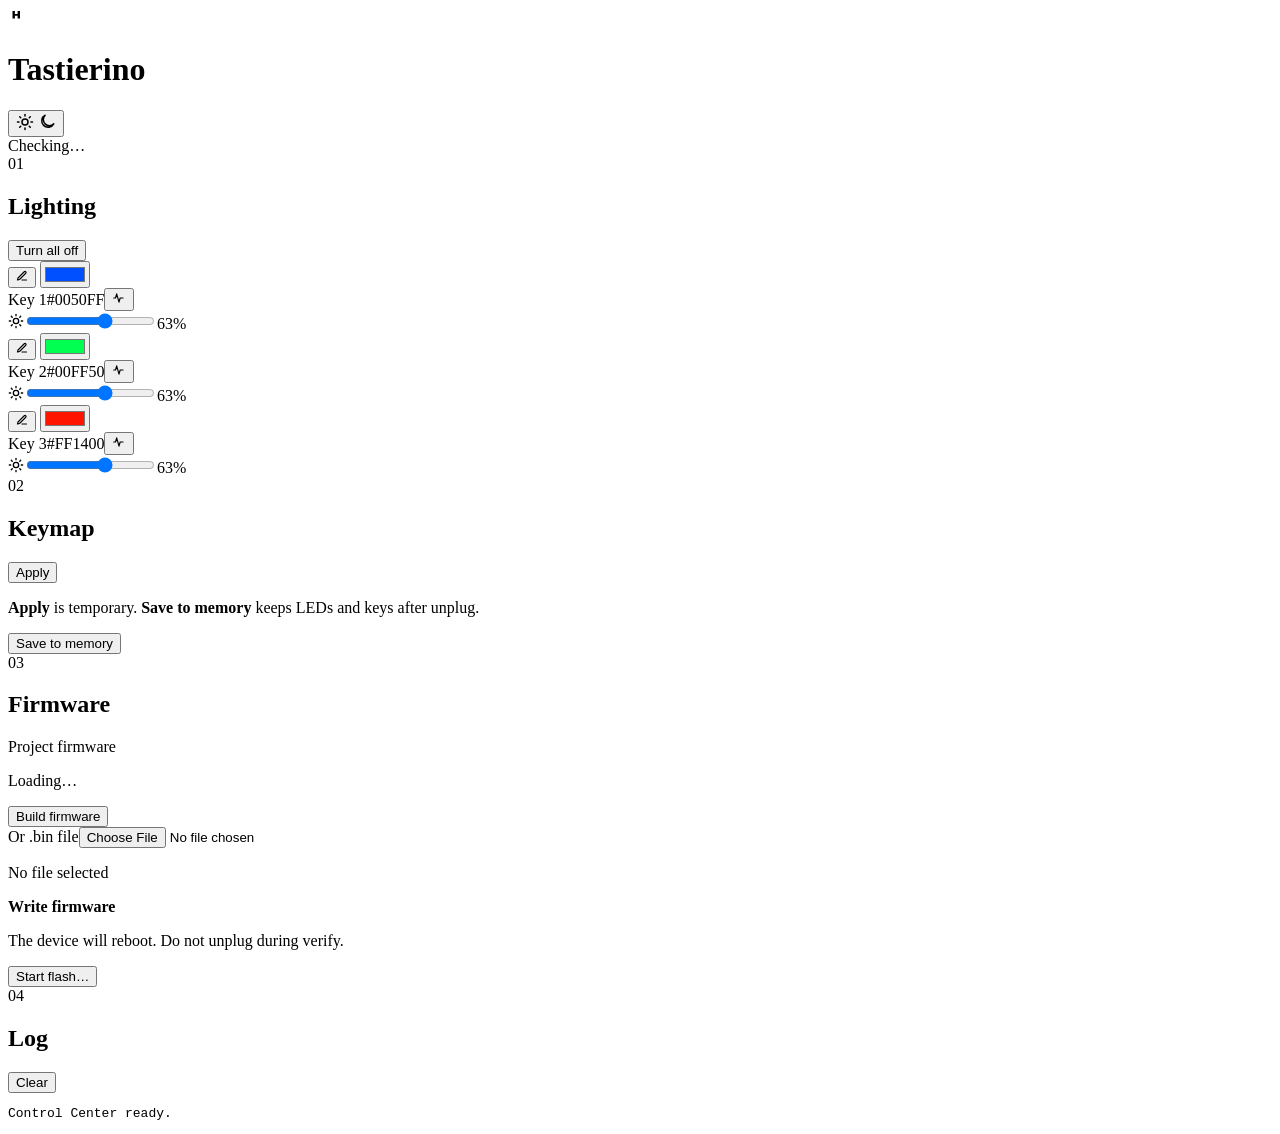
==== app/static/index.html @ 9b266500 "feat: implement advanced color picker and enhance UI for LED controls - Added RGB to HSV and HSV to " ====
<!doctype html>
<html lang="en">
<head>
  <meta charset="utf-8">
  <meta name="viewport" content="width=device-width, initial-scale=1">
  <meta name="color-scheme" content="dark light">
  <meta name="theme-color" content="#000000">
  <link rel="icon" href="data:image/svg+xml,%3Csvg xmlns='http://www.w3.org/2000/svg' viewBox='0 0 64 64'%3E%3Crect width='64' height='64' rx='14' fill='%2330d158'/%3E%3Cpath d='M18 19h9v10h10V19h9v26h-9V36H27v9h-9z' fill='%230a0a0a'/%3E%3C/svg%3E">
  <title>Tastierino</title>
  <script>
    (() => {
      const saved = localStorage.getItem("tastierino-theme");
      const theme = saved === "light" || saved === "dark"
        ? saved
        : (matchMedia("(prefers-color-scheme: light)").matches ? "light" : "dark");
      document.documentElement.dataset.theme = theme;
      const meta = document.querySelector('meta[name="theme-color"]');
      if (meta) meta.content = theme === "dark" ? "#000000" : "#f2f2f7";
    })();
  </script>
  <link rel="stylesheet" href="/styles.css">
</head>
<body>
  <div class="ambient" aria-hidden="true"></div>
  <div class="shell">
    <header>
      <div class="brand">
        <span class="brand-mark" aria-hidden="true">
          <svg viewBox="0 0 24 24" width="18" height="18" fill="currentColor"><path d="M6 4h3.2v4h3.6V4H16v10h-3.2v-3.6H9.2V14H6V4z"/></svg>
        </span>
        <h1>Tastierino</h1>
      </div>
      <div class="header-actions">
        <button type="button" id="themeToggle" class="theme-toggle" aria-label="Toggle theme" title="Toggle theme">
          <svg class="icon-sun" viewBox="0 0 24 24" width="18" height="18" fill="none" stroke="currentColor" stroke-width="2" stroke-linecap="round"><circle cx="12" cy="12" r="4"/><path d="M12 2v2M12 20v2M4.93 4.93l1.41 1.41M17.66 17.66l1.41 1.41M2 12h2M20 12h2M4.93 19.07l1.41-1.41M17.66 6.34l1.41-1.41"/></svg>
          <svg class="icon-moon" viewBox="0 0 24 24" width="18" height="18" fill="none" stroke="currentColor" stroke-width="2" stroke-linecap="round" stroke-linejoin="round"><path d="M21 14.5A8.5 8.5 0 1 1 9.5 3a7 7 0 0 0 11.5 11.5z"/></svg>
        </button>
        <div id="status" class="status"><span class="dot"></span><span>Checking…</span></div>
      </div>
    </header>
    <main>
      <section class="card lighting">
        <div class="section-title"><div><span class="step">01</span><h2>Lighting</h2></div><button id="lightsOff" class="ghost">Turn all off</button></div>
        <div class="light-rows" aria-label="Per-control lighting">
          <div class="light-row" data-led="0">
            <div class="light-swatch key-preview">
              <button type="button" class="swatch-trigger" data-picker="0" aria-haspopup="dialog" aria-expanded="false" aria-controls="colorPopover" aria-label="Pick color for Key 1" title="Pick color">
                <span class="swatch-led" aria-hidden="true"></span>
                <span class="swatch-hint" aria-hidden="true"><svg viewBox="0 0 24 24" width="12" height="12" fill="none" stroke="currentColor" stroke-width="2.2" stroke-linecap="round" stroke-linejoin="round"><path d="M12 20h9"/><path d="M16.5 3.5a2.1 2.1 0 0 1 3 3L7 19l-4 1 1-4Z"/></svg></span>
              </button>
              <input type="color" value="#0050ff" data-color="0" tabindex="-1" aria-hidden="true">
            </div>
            <div class="light-meta"><span class="light-name">Key 1</span><span class="hex-chip" data-hex-chip="0">#0050FF</span><button type="button" class="pulse-toggle is-on" data-pulse="0" aria-pressed="true" title="Press pulse" aria-label="Toggle press pulse for Key 1"><svg viewBox="0 0 24 24" width="14" height="14" fill="none" stroke="currentColor" stroke-width="2" stroke-linecap="round" stroke-linejoin="round"><path d="M3 12h3l2-7 4 14 2-7h5"/></svg></button></div>
            <div class="quick-colors" role="group" aria-label="Quick colors for Key 1"></div>
            <label class="light-bright"><span class="bright-icon" aria-hidden="true"><svg viewBox="0 0 24 24" width="16" height="16" fill="none" stroke="currentColor" stroke-width="2" stroke-linecap="round"><circle cx="12" cy="12" r="4"/><path d="M12 2v2M12 20v2M4.93 4.93l1.41 1.41M17.66 17.66l1.41 1.41M2 12h2M20 12h2M4.93 19.07l1.41-1.41M17.66 6.34l1.41-1.41"/></svg></span><input type="range" min="0" max="255" value="160" data-brightness="0" aria-label="Brightness for Key 1"><output data-brightness-value="0">63%</output></label>
          </div>
          <div class="light-row" data-led="1">
            <div class="light-swatch key-preview">
              <button type="button" class="swatch-trigger" data-picker="1" aria-haspopup="dialog" aria-expanded="false" aria-controls="colorPopover" aria-label="Pick color for Key 2" title="Pick color">
                <span class="swatch-led" aria-hidden="true"></span>
                <span class="swatch-hint" aria-hidden="true"><svg viewBox="0 0 24 24" width="12" height="12" fill="none" stroke="currentColor" stroke-width="2.2" stroke-linecap="round" stroke-linejoin="round"><path d="M12 20h9"/><path d="M16.5 3.5a2.1 2.1 0 0 1 3 3L7 19l-4 1 1-4Z"/></svg></span>
              </button>
              <input type="color" value="#00ff50" data-color="1" tabindex="-1" aria-hidden="true">
            </div>
            <div class="light-meta"><span class="light-name">Key 2</span><span class="hex-chip" data-hex-chip="1">#00FF50</span><button type="button" class="pulse-toggle is-on" data-pulse="1" aria-pressed="true" title="Press pulse" aria-label="Toggle press pulse for Key 2"><svg viewBox="0 0 24 24" width="14" height="14" fill="none" stroke="currentColor" stroke-width="2" stroke-linecap="round" stroke-linejoin="round"><path d="M3 12h3l2-7 4 14 2-7h5"/></svg></button></div>
            <div class="quick-colors" role="group" aria-label="Quick colors for Key 2"></div>
            <label class="light-bright"><span class="bright-icon" aria-hidden="true"><svg viewBox="0 0 24 24" width="16" height="16" fill="none" stroke="currentColor" stroke-width="2" stroke-linecap="round"><circle cx="12" cy="12" r="4"/><path d="M12 2v2M12 20v2M4.93 4.93l1.41 1.41M17.66 17.66l1.41 1.41M2 12h2M20 12h2M4.93 19.07l1.41-1.41M17.66 6.34l1.41-1.41"/></svg></span><input type="range" min="0" max="255" value="160" data-brightness="1" aria-label="Brightness for Key 2"><output data-brightness-value="1">63%</output></label>
          </div>
          <div class="light-row" data-led="2">
            <div class="light-swatch key-preview">
              <button type="button" class="swatch-trigger" data-picker="2" aria-haspopup="dialog" aria-expanded="false" aria-controls="colorPopover" aria-label="Pick color for Key 3" title="Pick color">
                <span class="swatch-led" aria-hidden="true"></span>
                <span class="swatch-hint" aria-hidden="true"><svg viewBox="0 0 24 24" width="12" height="12" fill="none" stroke="currentColor" stroke-width="2.2" stroke-linecap="round" stroke-linejoin="round"><path d="M12 20h9"/><path d="M16.5 3.5a2.1 2.1 0 0 1 3 3L7 19l-4 1 1-4Z"/></svg></span>
              </button>
              <input type="color" value="#ff1400" data-color="2" tabindex="-1" aria-hidden="true">
            </div>
            <div class="light-meta"><span class="light-name">Key 3</span><span class="hex-chip" data-hex-chip="2">#FF1400</span><button type="button" class="pulse-toggle is-on" data-pulse="2" aria-pressed="true" title="Press pulse" aria-label="Toggle press pulse for Key 3"><svg viewBox="0 0 24 24" width="14" height="14" fill="none" stroke="currentColor" stroke-width="2" stroke-linecap="round" stroke-linejoin="round"><path d="M3 12h3l2-7 4 14 2-7h5"/></svg></button></div>
            <div class="quick-colors" role="group" aria-label="Quick colors for Key 3"></div>
            <label class="light-bright"><span class="bright-icon" aria-hidden="true"><svg viewBox="0 0 24 24" width="16" height="16" fill="none" stroke="currentColor" stroke-width="2" stroke-linecap="round"><circle cx="12" cy="12" r="4"/><path d="M12 2v2M12 20v2M4.93 4.93l1.41 1.41M17.66 17.66l1.41 1.41M2 12h2M20 12h2M4.93 19.07l1.41-1.41M17.66 6.34l1.41-1.41"/></svg></span><input type="range" min="0" max="255" value="160" data-brightness="2" aria-label="Brightness for Key 3"><output data-brightness-value="2">63%</output></label>
          </div>
        </div>
      </section>
      <section class="card keymap">
        <div class="section-title"><div><span class="step">02</span><h2>Keymap</h2></div><button id="applyKeys" class="secondary">Apply</button></div>
        <div id="keyRows" class="key-rows"></div>
        <div class="save-row"><p><strong>Apply</strong> is temporary. <strong>Save to memory</strong> keeps LEDs and keys after unplug.</p><button id="saveConfig" class="primary">Save to memory</button></div>
      </section>
      <section class="card firmware-card">
        <div class="section-title"><div><span class="step warning-step">03</span><h2>Firmware</h2></div></div>
        <div class="firmware-grid">
          <div><p class="label">Project firmware</p><p id="firmwareInfo" class="mono">Loading…</p><button id="buildFirmware" class="secondary">Build firmware</button></div>
          <div><label class="label" for="firmwareFile">Or .bin file</label><input id="firmwareFile" type="file" accept=".bin,application/octet-stream"><p id="uploadInfo" class="mono muted">No file selected</p></div>
        </div>
        <div class="danger-zone"><div><strong>Write firmware</strong><p>The device will reboot. Do not unplug during verify.</p></div><button id="flashFirmware" class="danger">Start flash…</button></div>
      </section>
      <section class="card console-card">
        <div class="section-title"><div><span class="step">04</span><h2>Log</h2></div><button id="clearLog" class="ghost">Clear</button></div>
        <pre id="log" aria-live="polite">Control Center ready.</pre>
      </section>
    </main>
  </div>
  <dialog id="flashDialog"><form method="dialog"><p class="eyebrow danger-text">SENSITIVE OPERATION</p><h2>Confirm flash?</h2><p>The selected firmware will be written and verified. Do not unplug the USB cable until the log shows completion.</p><div class="dialog-actions"><button value="cancel" class="ghost">Cancel</button><button id="confirmFlash" value="default" class="danger">Write and verify</button></div></form></dialog>
  <div id="colorPopover" class="color-popover" role="dialog" aria-modal="true" aria-labelledby="colorPopoverTitle" hidden>
    <div class="color-popover-head">
      <p id="colorPopoverTitle" class="color-popover-title">Key color</p>
      <button type="button" class="ghost color-popover-close" data-close-picker aria-label="Close color picker">Done</button>
    </div>
    <div class="color-preview-bar" aria-hidden="true">
      <span class="color-preview-swatch"></span>
      <span class="color-preview-label">Live</span>
    </div>
    <div class="sv-plane" data-sv tabindex="0" role="slider" aria-label="Saturation and brightness" aria-valuemin="0" aria-valuemax="100">
      <span class="sv-cursor" aria-hidden="true"></span>
    </div>
    <label class="hue-field">
      <span class="label">Hue</span>
      <input type="range" data-hue min="0" max="360" value="0" aria-label="Hue">
    </label>
    <div class="hex-field">
      <label class="label" for="pickerHex">Hex</label>
      <div class="hex-input-wrap">
        <span aria-hidden="true">#</span>
        <input id="pickerHex" type="text" data-hex maxlength="6" spellcheck="false" autocomplete="off" autocapitalize="characters" inputmode="text" aria-label="Hex color">
      </div>
      <button type="button" class="secondary" data-native-picker title="System color picker">⋯</button>
    </div>
    <div class="popover-quick" role="group" aria-label="Quick colors"></div>
  </div>
  <script src="/app.js"></script>
</body>
</html>
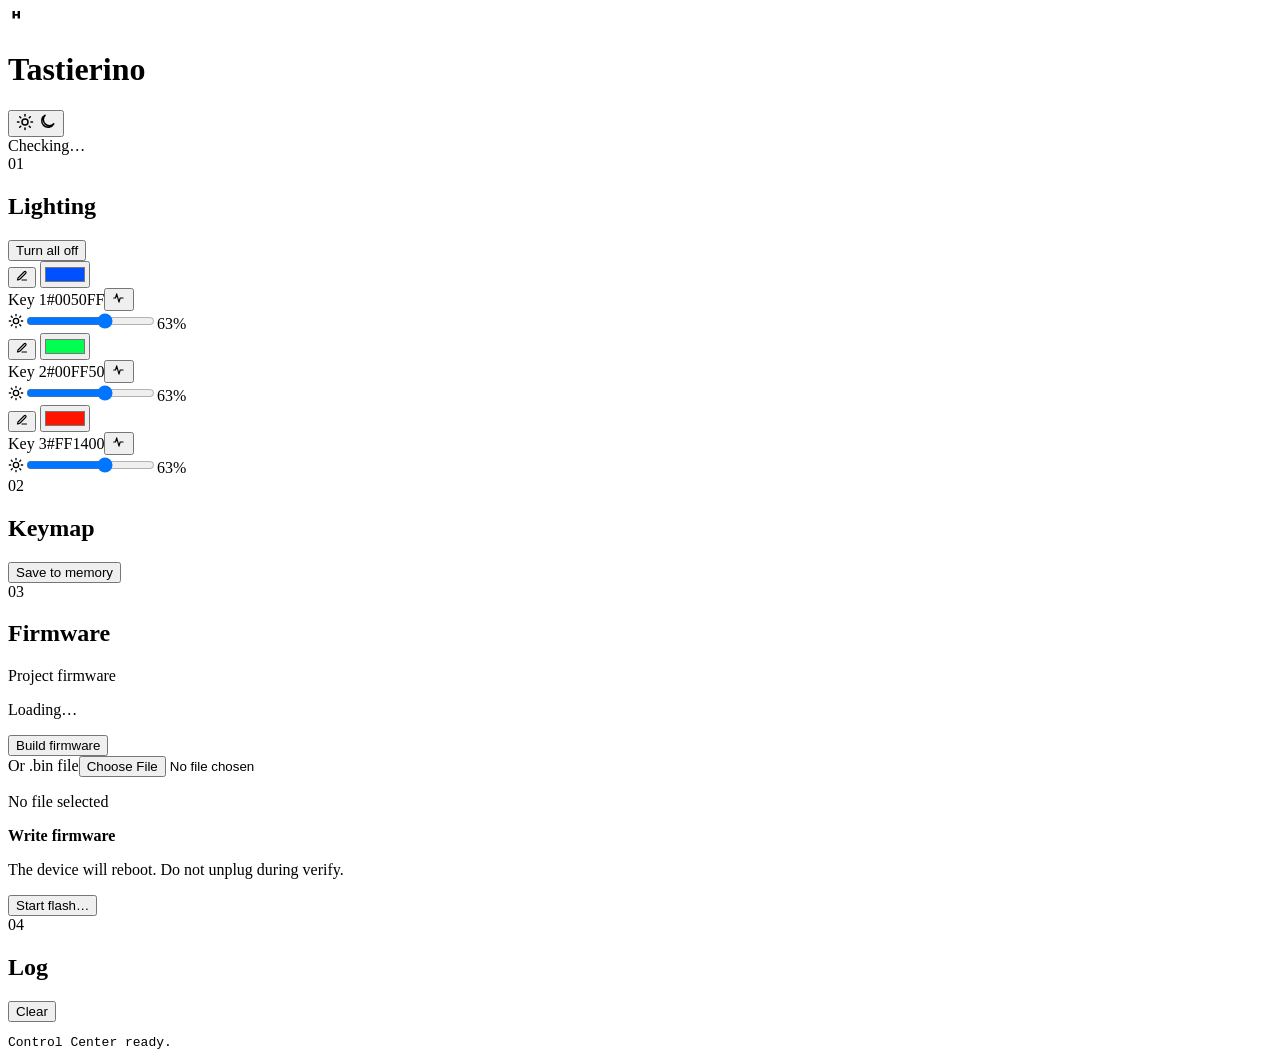
==== commit 450e32a3: "feat: implement hotkey configuration UI and enhance key mapping functionality - Introduced a hotkey " ====
--- a/app/static/index.html
+++ b/app/static/index.html
@@ -81,9 +81,9 @@
         </div>
       </section>
       <section class="card keymap">
-        <div class="section-title"><div><span class="step">02</span><h2>Keymap</h2></div><button id="applyKeys" class="secondary">Apply</button></div>
+        <div class="section-title"><div><span class="step">02</span><h2>Keymap</h2></div></div>
         <div id="keyRows" class="key-rows"></div>
-        <div class="save-row"><p><strong>Apply</strong> is temporary. <strong>Save to memory</strong> keeps LEDs and keys after unplug.</p><button id="saveConfig" class="primary">Save to memory</button></div>
+        <div class="save-row"><button id="saveConfig" class="primary">Save to memory</button></div>
       </section>
       <section class="card firmware-card">
         <div class="section-title"><div><span class="step warning-step">03</span><h2>Firmware</h2></div></div>
@@ -100,6 +100,21 @@
     </main>
   </div>
   <dialog id="flashDialog"><form method="dialog"><p class="eyebrow danger-text">SENSITIVE OPERATION</p><h2>Confirm flash?</h2><p>The selected firmware will be written and verified. Do not unplug the USB cable until the log shows completion.</p><div class="dialog-actions"><button value="cancel" class="ghost">Cancel</button><button id="confirmFlash" value="default" class="danger">Write and verify</button></div></form></dialog>
+  <div id="hotkeyPopover" class="hotkey-popover" role="dialog" aria-modal="true" aria-labelledby="hotkeyPopoverTitle" hidden>
+    <div class="hotkey-popover-head">
+      <p id="hotkeyPopoverTitle" class="hotkey-popover-title">Pick key</p>
+      <button type="button" class="ghost hotkey-popover-close" data-close-hotkey aria-label="Close">Done</button>
+    </div>
+    <div class="hotkey-mod-row" role="group" aria-label="Modifiers">
+      <button type="button" class="mod-chip" data-pick-mod="1" aria-pressed="false" title="Ctrl">⌃</button>
+      <button type="button" class="mod-chip" data-pick-mod="4" aria-pressed="false" title="Alt / Option">⌥</button>
+      <button type="button" class="mod-chip" data-pick-mod="2" aria-pressed="false" title="Shift">⇧</button>
+      <button type="button" class="mod-chip" data-pick-mod="8" aria-pressed="false" title="Cmd / Win">⌘</button>
+      <span class="hotkey-mod-hint">then pick a key</span>
+    </div>
+    <div class="hotkey-cats" role="tablist" aria-label="Key categories"></div>
+    <div class="hotkey-keys" role="listbox" aria-label="Keys"></div>
+  </div>
   <div id="colorPopover" class="color-popover" role="dialog" aria-modal="true" aria-labelledby="colorPopoverTitle" hidden>
     <div class="color-popover-head">
       <p id="colorPopoverTitle" class="color-popover-title">Key color</p>
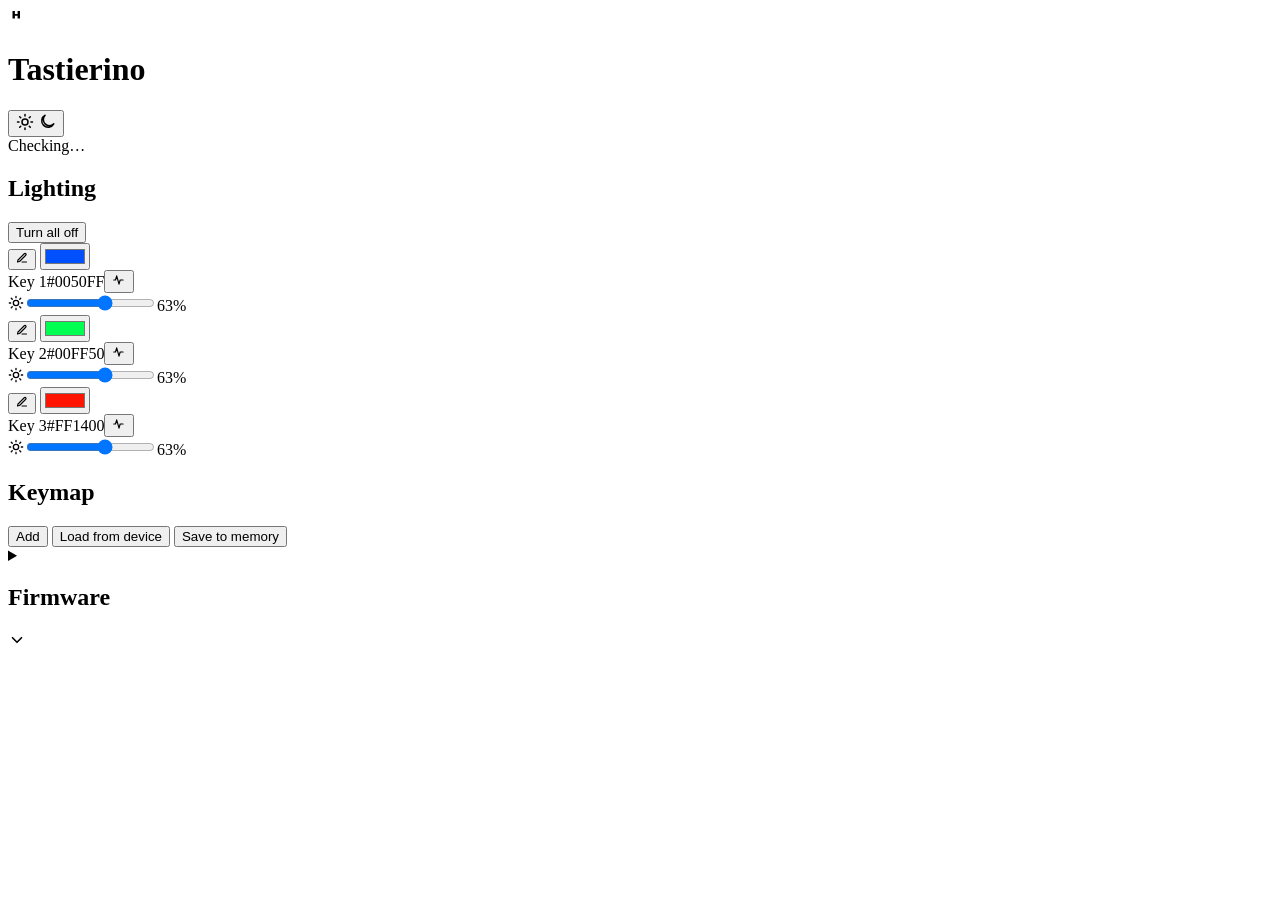
==== commit d9cfc3be: "feat: enhance key mapping and settings management - Introduced support for multiple keymap layers, a" ====
--- a/app/static/index.html
+++ b/app/static/index.html
@@ -40,7 +40,7 @@
     </header>
     <main>
       <section class="card lighting">
-        <div class="section-title"><div><span class="step">01</span><h2>Lighting</h2></div><button id="lightsOff" class="ghost">Turn all off</button></div>
+        <div class="section-title"><div><h2>Lighting</h2></div><button id="lightsOff" class="ghost">Turn all off</button></div>
         <div class="light-rows" aria-label="Per-control lighting">
           <div class="light-row" data-led="0">
             <div class="light-swatch key-preview">
@@ -81,22 +81,32 @@
         </div>
       </section>
       <section class="card keymap">
-        <div class="section-title"><div><span class="step">02</span><h2>Keymap</h2></div></div>
+        <div class="section-title"><div><h2>Keymap</h2></div></div>
         <div id="keyRows" class="key-rows"></div>
-        <div class="save-row"><button id="saveConfig" class="primary">Save to memory</button></div>
+        <div id="holdRows" class="key-rows hold-rows"></div>
+        <div class="save-row">
+          <button type="button" id="addHold" class="secondary">Add</button>
+          <button type="button" id="loadDeviceKeymap" class="ghost">Load from device</button>
+          <button type="button" id="saveConfig" class="primary">Save to memory</button>
+        </div>
       </section>
-      <section class="card firmware-card">
-        <div class="section-title"><div><span class="step warning-step">03</span><h2>Firmware</h2></div></div>
-        <div class="firmware-grid">
-          <div><p class="label">Project firmware</p><p id="firmwareInfo" class="mono">Loading…</p><button id="buildFirmware" class="secondary">Build firmware</button></div>
-          <div><label class="label" for="firmwareFile">Or .bin file</label><input id="firmwareFile" type="file" accept=".bin,application/octet-stream"><p id="uploadInfo" class="mono muted">No file selected</p></div>
+      <details class="card firmware-card">
+        <summary class="section-title firmware-summary">
+          <div><h2>Firmware</h2></div>
+          <span class="collapse-chevron" aria-hidden="true"><svg viewBox="0 0 24 24" width="18" height="18" fill="none" stroke="currentColor" stroke-width="2.2" stroke-linecap="round" stroke-linejoin="round"><path d="m6 9 6 6 6-6"/></svg></span>
+        </summary>
+        <div class="firmware-body">
+          <div class="firmware-grid">
+            <div><p class="label">Project firmware</p><p id="firmwareInfo" class="mono">Loading…</p><button id="buildFirmware" class="secondary">Build firmware</button></div>
+            <div><label class="label" for="firmwareFile">Or .bin file</label><input id="firmwareFile" type="file" accept=".bin,application/octet-stream"><p id="uploadInfo" class="mono muted">No file selected</p></div>
+          </div>
+          <div class="danger-zone"><div><strong>Write firmware</strong><p>The device will reboot. Do not unplug during verify.</p></div><button id="flashFirmware" class="danger">Start flash…</button></div>
+          <div class="log-panel">
+            <button type="button" id="clearLog" class="log-clear" aria-label="Clear log">Clear</button>
+            <pre id="log" aria-live="polite">Control Center ready.</pre>
+          </div>
         </div>
-        <div class="danger-zone"><div><strong>Write firmware</strong><p>The device will reboot. Do not unplug during verify.</p></div><button id="flashFirmware" class="danger">Start flash…</button></div>
-      </section>
-      <section class="card console-card">
-        <div class="section-title"><div><span class="step">04</span><h2>Log</h2></div><button id="clearLog" class="ghost">Clear</button></div>
-        <pre id="log" aria-live="polite">Control Center ready.</pre>
-      </section>
+      </details>
     </main>
   </div>
   <dialog id="flashDialog"><form method="dialog"><p class="eyebrow danger-text">SENSITIVE OPERATION</p><h2>Confirm flash?</h2><p>The selected firmware will be written and verified. Do not unplug the USB cable until the log shows completion.</p><div class="dialog-actions"><button value="cancel" class="ghost">Cancel</button><button id="confirmFlash" value="default" class="danger">Write and verify</button></div></form></dialog>
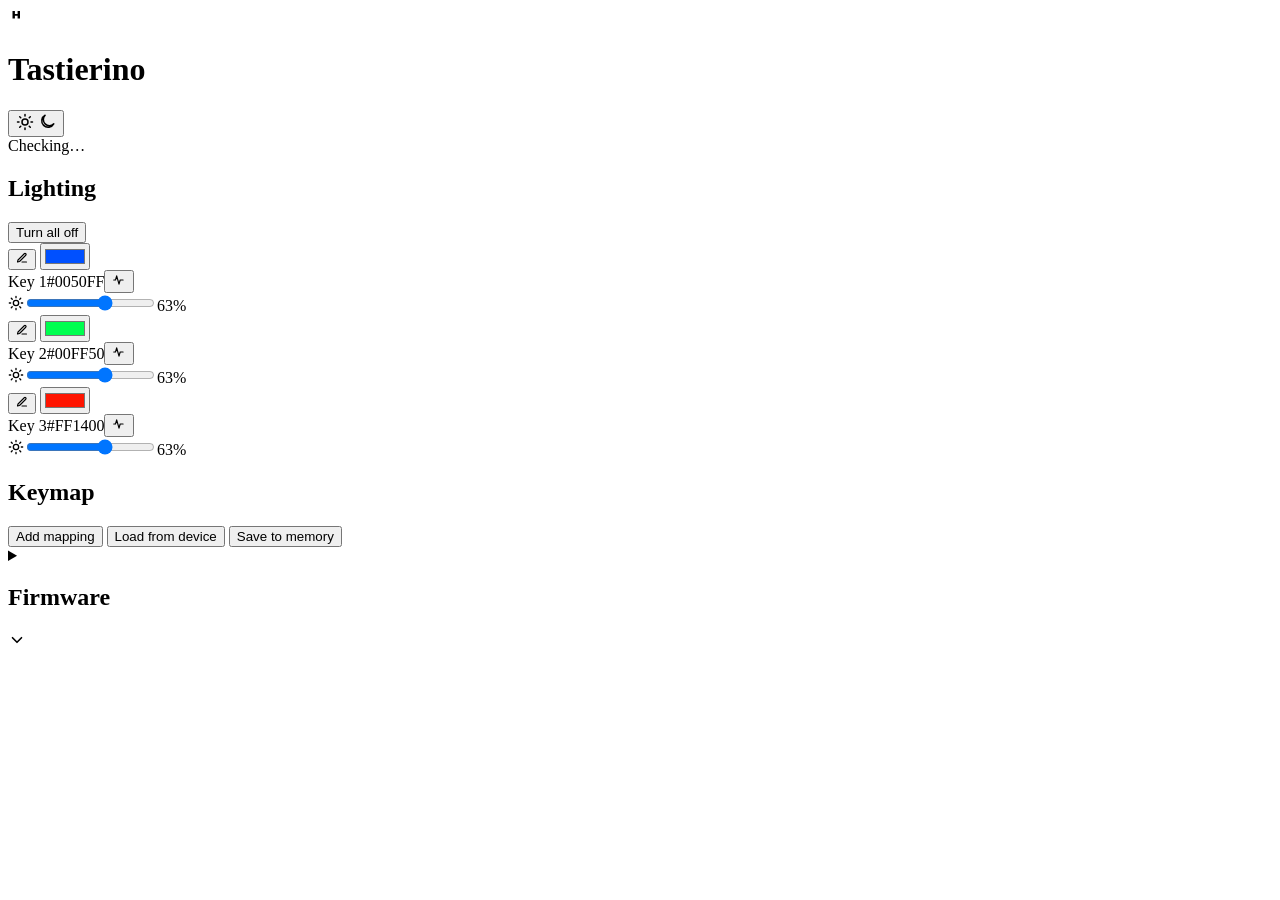
==== commit 4a422b3a: "feat: implement multi-step key mapping for MacroPad - Enhanced the keymap functionality to support m" ====
--- a/app/static/index.html
+++ b/app/static/index.html
@@ -82,10 +82,14 @@
       </section>
       <section class="card keymap">
         <div class="section-title"><div><h2>Keymap</h2></div></div>
-        <div id="keyRows" class="key-rows"></div>
-        <div id="holdRows" class="key-rows hold-rows"></div>
+
+        <div class="keymap-group">
+          <div id="keyRows" class="key-rows"></div>
+          <div id="holdRows" class="key-rows hold-rows" aria-label="Hold Fn mappings"></div>
+        </div>
+
         <div class="save-row">
-          <button type="button" id="addHold" class="secondary">Add</button>
+          <button type="button" id="addHold" class="secondary">Add mapping</button>
           <button type="button" id="loadDeviceKeymap" class="ghost">Load from device</button>
           <button type="button" id="saveConfig" class="primary">Save to memory</button>
         </div>
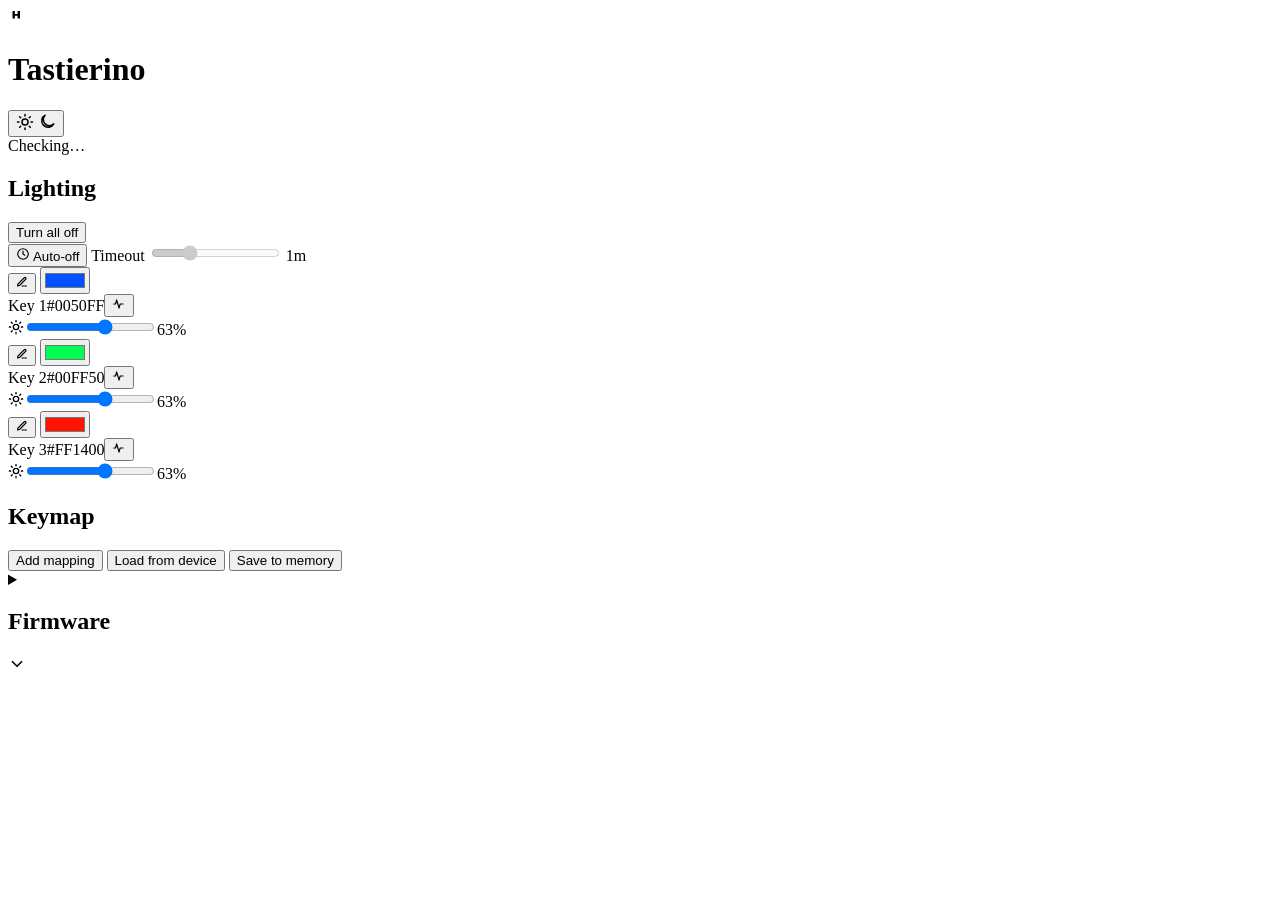
==== commit 7211412a: "feat: implement auto-off feature for MacroPad LEDs - Added functionality to enable and configure aut" ====
--- a/app/static/index.html
+++ b/app/static/index.html
@@ -41,6 +41,17 @@
     <main>
       <section class="card lighting">
         <div class="section-title"><div><h2>Lighting</h2></div><button id="lightsOff" class="ghost">Turn all off</button></div>
+        <div class="auto-off-row" aria-label="LED auto-off">
+          <button type="button" id="autoOffToggle" class="auto-off-toggle" aria-pressed="false" title="Auto-off LEDs after idle">
+            <svg viewBox="0 0 24 24" width="14" height="14" fill="none" stroke="currentColor" stroke-width="2" stroke-linecap="round" stroke-linejoin="round" aria-hidden="true"><circle cx="12" cy="12" r="9"/><path d="M12 7v5l3 2"/></svg>
+            <span>Auto-off</span>
+          </button>
+          <label class="auto-off-timeout">
+            <span class="auto-off-label">Timeout</span>
+            <input type="range" id="autoOffSteps" min="0" max="33" step="1" value="9" disabled aria-label="Auto-off timeout">
+            <output id="autoOffValue">1m</output>
+          </label>
+        </div>
         <div class="light-rows" aria-label="Per-control lighting">
           <div class="light-row" data-led="0">
             <div class="light-swatch key-preview">
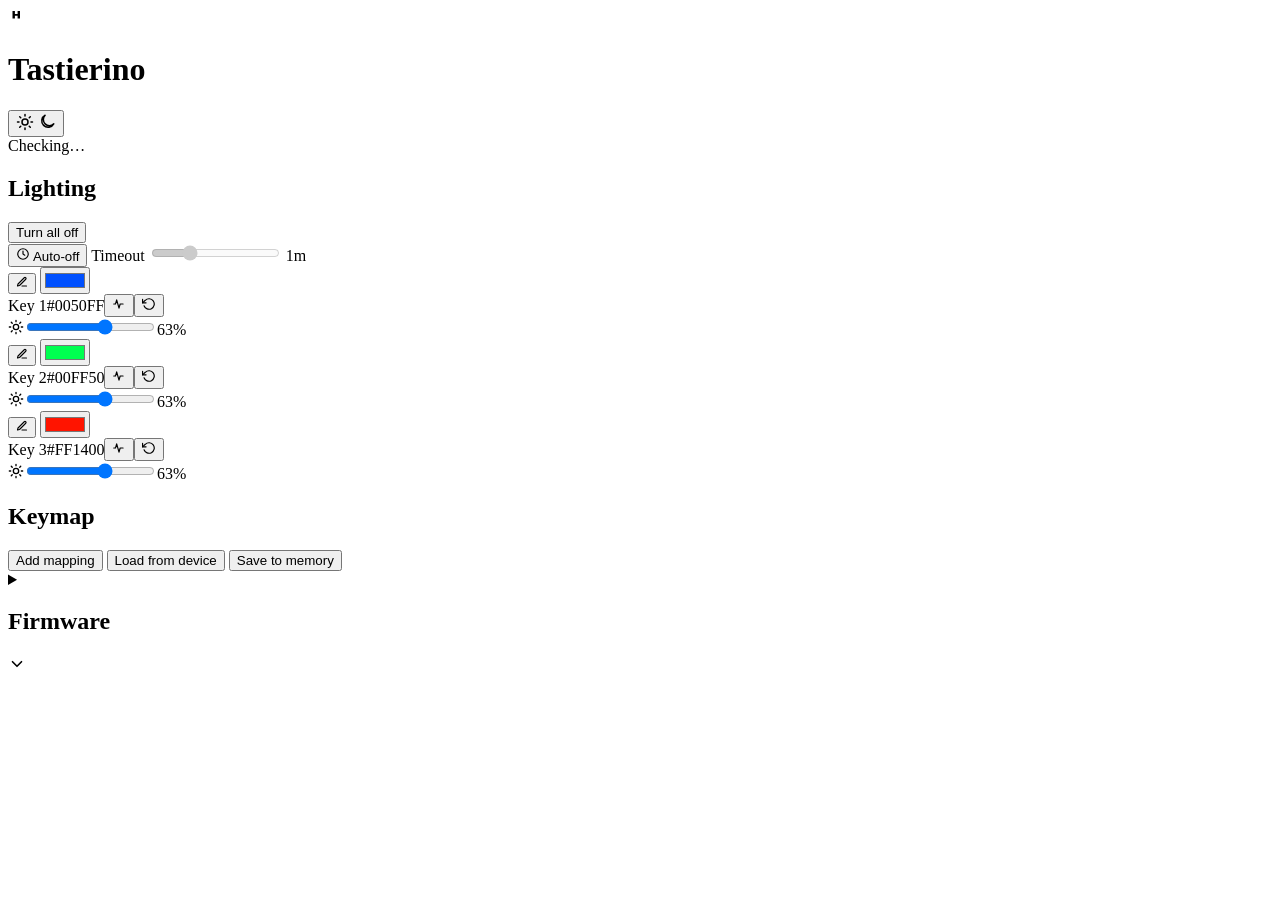
==== commit 015c55e0: "feat: add continuous pulse control and per-LED settings for MacroPad - Introduced continuous pulse c" ====
--- a/app/static/index.html
+++ b/app/static/index.html
@@ -61,7 +61,7 @@
               </button>
               <input type="color" value="#0050ff" data-color="0" tabindex="-1" aria-hidden="true">
             </div>
-            <div class="light-meta"><span class="light-name">Key 1</span><span class="hex-chip" data-hex-chip="0">#0050FF</span><button type="button" class="pulse-toggle is-on" data-pulse="0" aria-pressed="true" title="Press pulse" aria-label="Toggle press pulse for Key 1"><svg viewBox="0 0 24 24" width="14" height="14" fill="none" stroke="currentColor" stroke-width="2" stroke-linecap="round" stroke-linejoin="round"><path d="M3 12h3l2-7 4 14 2-7h5"/></svg></button></div>
+            <div class="light-meta"><span class="light-name">Key 1</span><span class="hex-chip" data-hex-chip="0">#0050FF</span><button type="button" class="pulse-toggle is-on" data-pulse="0" aria-pressed="true" title="Press pulse" aria-label="Toggle press pulse for Key 1"><svg viewBox="0 0 24 24" width="14" height="14" fill="none" stroke="currentColor" stroke-width="2" stroke-linecap="round" stroke-linejoin="round"><path d="M3 12h3l2-7 4 14 2-7h5"/></svg></button><button type="button" class="cpulse-toggle" data-cpulse="0" aria-pressed="false" title="Continuous pulse (loop)" aria-label="Toggle continuous pulse for Key 1"><svg viewBox="0 0 24 24" width="14" height="14" fill="none" stroke="currentColor" stroke-width="2" stroke-linecap="round" stroke-linejoin="round"><polyline points="1 4 1 10 7 10"/><path d="M3.51 15a9 9 0 1 0 2.13-9.36L1 10"/></svg></button></div>
             <div class="quick-colors" role="group" aria-label="Quick colors for Key 1"></div>
             <label class="light-bright"><span class="bright-icon" aria-hidden="true"><svg viewBox="0 0 24 24" width="16" height="16" fill="none" stroke="currentColor" stroke-width="2" stroke-linecap="round"><circle cx="12" cy="12" r="4"/><path d="M12 2v2M12 20v2M4.93 4.93l1.41 1.41M17.66 17.66l1.41 1.41M2 12h2M20 12h2M4.93 19.07l1.41-1.41M17.66 6.34l1.41-1.41"/></svg></span><input type="range" min="0" max="255" value="160" data-brightness="0" aria-label="Brightness for Key 1"><output data-brightness-value="0">63%</output></label>
           </div>
@@ -73,7 +73,7 @@
               </button>
               <input type="color" value="#00ff50" data-color="1" tabindex="-1" aria-hidden="true">
             </div>
-            <div class="light-meta"><span class="light-name">Key 2</span><span class="hex-chip" data-hex-chip="1">#00FF50</span><button type="button" class="pulse-toggle is-on" data-pulse="1" aria-pressed="true" title="Press pulse" aria-label="Toggle press pulse for Key 2"><svg viewBox="0 0 24 24" width="14" height="14" fill="none" stroke="currentColor" stroke-width="2" stroke-linecap="round" stroke-linejoin="round"><path d="M3 12h3l2-7 4 14 2-7h5"/></svg></button></div>
+            <div class="light-meta"><span class="light-name">Key 2</span><span class="hex-chip" data-hex-chip="1">#00FF50</span><button type="button" class="pulse-toggle is-on" data-pulse="1" aria-pressed="true" title="Press pulse" aria-label="Toggle press pulse for Key 2"><svg viewBox="0 0 24 24" width="14" height="14" fill="none" stroke="currentColor" stroke-width="2" stroke-linecap="round" stroke-linejoin="round"><path d="M3 12h3l2-7 4 14 2-7h5"/></svg></button><button type="button" class="cpulse-toggle" data-cpulse="1" aria-pressed="false" title="Continuous pulse (loop)" aria-label="Toggle continuous pulse for Key 2"><svg viewBox="0 0 24 24" width="14" height="14" fill="none" stroke="currentColor" stroke-width="2" stroke-linecap="round" stroke-linejoin="round"><polyline points="1 4 1 10 7 10"/><path d="M3.51 15a9 9 0 1 0 2.13-9.36L1 10"/></svg></button></div>
             <div class="quick-colors" role="group" aria-label="Quick colors for Key 2"></div>
             <label class="light-bright"><span class="bright-icon" aria-hidden="true"><svg viewBox="0 0 24 24" width="16" height="16" fill="none" stroke="currentColor" stroke-width="2" stroke-linecap="round"><circle cx="12" cy="12" r="4"/><path d="M12 2v2M12 20v2M4.93 4.93l1.41 1.41M17.66 17.66l1.41 1.41M2 12h2M20 12h2M4.93 19.07l1.41-1.41M17.66 6.34l1.41-1.41"/></svg></span><input type="range" min="0" max="255" value="160" data-brightness="1" aria-label="Brightness for Key 2"><output data-brightness-value="1">63%</output></label>
           </div>
@@ -85,7 +85,7 @@
               </button>
               <input type="color" value="#ff1400" data-color="2" tabindex="-1" aria-hidden="true">
             </div>
-            <div class="light-meta"><span class="light-name">Key 3</span><span class="hex-chip" data-hex-chip="2">#FF1400</span><button type="button" class="pulse-toggle is-on" data-pulse="2" aria-pressed="true" title="Press pulse" aria-label="Toggle press pulse for Key 3"><svg viewBox="0 0 24 24" width="14" height="14" fill="none" stroke="currentColor" stroke-width="2" stroke-linecap="round" stroke-linejoin="round"><path d="M3 12h3l2-7 4 14 2-7h5"/></svg></button></div>
+            <div class="light-meta"><span class="light-name">Key 3</span><span class="hex-chip" data-hex-chip="2">#FF1400</span><button type="button" class="pulse-toggle is-on" data-pulse="2" aria-pressed="true" title="Press pulse" aria-label="Toggle press pulse for Key 3"><svg viewBox="0 0 24 24" width="14" height="14" fill="none" stroke="currentColor" stroke-width="2" stroke-linecap="round" stroke-linejoin="round"><path d="M3 12h3l2-7 4 14 2-7h5"/></svg></button><button type="button" class="cpulse-toggle" data-cpulse="2" aria-pressed="false" title="Continuous pulse (loop)" aria-label="Toggle continuous pulse for Key 3"><svg viewBox="0 0 24 24" width="14" height="14" fill="none" stroke="currentColor" stroke-width="2" stroke-linecap="round" stroke-linejoin="round"><polyline points="1 4 1 10 7 10"/><path d="M3.51 15a9 9 0 1 0 2.13-9.36L1 10"/></svg></button></div>
             <div class="quick-colors" role="group" aria-label="Quick colors for Key 3"></div>
             <label class="light-bright"><span class="bright-icon" aria-hidden="true"><svg viewBox="0 0 24 24" width="16" height="16" fill="none" stroke="currentColor" stroke-width="2" stroke-linecap="round"><circle cx="12" cy="12" r="4"/><path d="M12 2v2M12 20v2M4.93 4.93l1.41 1.41M17.66 17.66l1.41 1.41M2 12h2M20 12h2M4.93 19.07l1.41-1.41M17.66 6.34l1.41-1.41"/></svg></span><input type="range" min="0" max="255" value="160" data-brightness="2" aria-label="Brightness for Key 3"><output data-brightness-value="2">63%</output></label>
           </div>
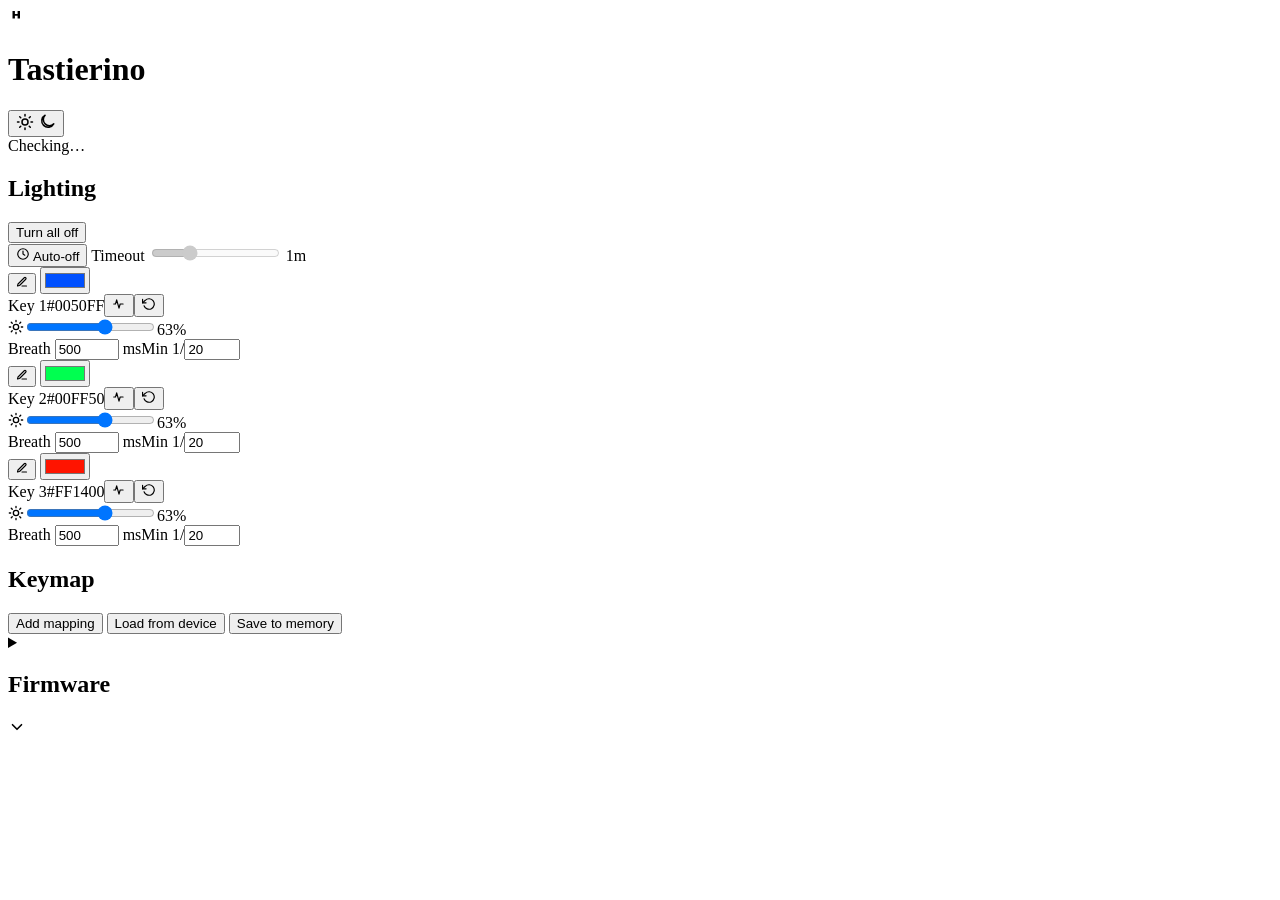
==== commit cf8e9536: "feat: add per-LED continuous pulse configuration for MacroPad - Implemented new settings for continu" ====
--- a/app/static/index.html
+++ b/app/static/index.html
@@ -64,6 +64,7 @@
             <div class="light-meta"><span class="light-name">Key 1</span><span class="hex-chip" data-hex-chip="0">#0050FF</span><button type="button" class="pulse-toggle is-on" data-pulse="0" aria-pressed="true" title="Press pulse" aria-label="Toggle press pulse for Key 1"><svg viewBox="0 0 24 24" width="14" height="14" fill="none" stroke="currentColor" stroke-width="2" stroke-linecap="round" stroke-linejoin="round"><path d="M3 12h3l2-7 4 14 2-7h5"/></svg></button><button type="button" class="cpulse-toggle" data-cpulse="0" aria-pressed="false" title="Continuous pulse (loop)" aria-label="Toggle continuous pulse for Key 1"><svg viewBox="0 0 24 24" width="14" height="14" fill="none" stroke="currentColor" stroke-width="2" stroke-linecap="round" stroke-linejoin="round"><polyline points="1 4 1 10 7 10"/><path d="M3.51 15a9 9 0 1 0 2.13-9.36L1 10"/></svg></button></div>
             <div class="quick-colors" role="group" aria-label="Quick colors for Key 1"></div>
             <label class="light-bright"><span class="bright-icon" aria-hidden="true"><svg viewBox="0 0 24 24" width="16" height="16" fill="none" stroke="currentColor" stroke-width="2" stroke-linecap="round"><circle cx="12" cy="12" r="4"/><path d="M12 2v2M12 20v2M4.93 4.93l1.41 1.41M17.66 17.66l1.41 1.41M2 12h2M20 12h2M4.93 19.07l1.41-1.41M17.66 6.34l1.41-1.41"/></svg></span><input type="range" min="0" max="255" value="160" data-brightness="0" aria-label="Brightness for Key 1"><output data-brightness-value="0">63%</output></label>
+            <div class="cpulse-config"><label>Breath <input type="number" min="500" max="3000" step="50" value="500" data-cpulse-period="0"> ms</label><label>Min 1/<input type="number" min="2" max="255" value="20" data-cpulse-divisor="0"></label></div>
           </div>
           <div class="light-row" data-led="1">
             <div class="light-swatch key-preview">
@@ -76,6 +77,7 @@
             <div class="light-meta"><span class="light-name">Key 2</span><span class="hex-chip" data-hex-chip="1">#00FF50</span><button type="button" class="pulse-toggle is-on" data-pulse="1" aria-pressed="true" title="Press pulse" aria-label="Toggle press pulse for Key 2"><svg viewBox="0 0 24 24" width="14" height="14" fill="none" stroke="currentColor" stroke-width="2" stroke-linecap="round" stroke-linejoin="round"><path d="M3 12h3l2-7 4 14 2-7h5"/></svg></button><button type="button" class="cpulse-toggle" data-cpulse="1" aria-pressed="false" title="Continuous pulse (loop)" aria-label="Toggle continuous pulse for Key 2"><svg viewBox="0 0 24 24" width="14" height="14" fill="none" stroke="currentColor" stroke-width="2" stroke-linecap="round" stroke-linejoin="round"><polyline points="1 4 1 10 7 10"/><path d="M3.51 15a9 9 0 1 0 2.13-9.36L1 10"/></svg></button></div>
             <div class="quick-colors" role="group" aria-label="Quick colors for Key 2"></div>
             <label class="light-bright"><span class="bright-icon" aria-hidden="true"><svg viewBox="0 0 24 24" width="16" height="16" fill="none" stroke="currentColor" stroke-width="2" stroke-linecap="round"><circle cx="12" cy="12" r="4"/><path d="M12 2v2M12 20v2M4.93 4.93l1.41 1.41M17.66 17.66l1.41 1.41M2 12h2M20 12h2M4.93 19.07l1.41-1.41M17.66 6.34l1.41-1.41"/></svg></span><input type="range" min="0" max="255" value="160" data-brightness="1" aria-label="Brightness for Key 2"><output data-brightness-value="1">63%</output></label>
+            <div class="cpulse-config"><label>Breath <input type="number" min="500" max="3000" step="50" value="500" data-cpulse-period="1"> ms</label><label>Min 1/<input type="number" min="2" max="255" value="20" data-cpulse-divisor="1"></label></div>
           </div>
           <div class="light-row" data-led="2">
             <div class="light-swatch key-preview">
@@ -88,6 +90,7 @@
             <div class="light-meta"><span class="light-name">Key 3</span><span class="hex-chip" data-hex-chip="2">#FF1400</span><button type="button" class="pulse-toggle is-on" data-pulse="2" aria-pressed="true" title="Press pulse" aria-label="Toggle press pulse for Key 3"><svg viewBox="0 0 24 24" width="14" height="14" fill="none" stroke="currentColor" stroke-width="2" stroke-linecap="round" stroke-linejoin="round"><path d="M3 12h3l2-7 4 14 2-7h5"/></svg></button><button type="button" class="cpulse-toggle" data-cpulse="2" aria-pressed="false" title="Continuous pulse (loop)" aria-label="Toggle continuous pulse for Key 3"><svg viewBox="0 0 24 24" width="14" height="14" fill="none" stroke="currentColor" stroke-width="2" stroke-linecap="round" stroke-linejoin="round"><polyline points="1 4 1 10 7 10"/><path d="M3.51 15a9 9 0 1 0 2.13-9.36L1 10"/></svg></button></div>
             <div class="quick-colors" role="group" aria-label="Quick colors for Key 3"></div>
             <label class="light-bright"><span class="bright-icon" aria-hidden="true"><svg viewBox="0 0 24 24" width="16" height="16" fill="none" stroke="currentColor" stroke-width="2" stroke-linecap="round"><circle cx="12" cy="12" r="4"/><path d="M12 2v2M12 20v2M4.93 4.93l1.41 1.41M17.66 17.66l1.41 1.41M2 12h2M20 12h2M4.93 19.07l1.41-1.41M17.66 6.34l1.41-1.41"/></svg></span><input type="range" min="0" max="255" value="160" data-brightness="2" aria-label="Brightness for Key 3"><output data-brightness-value="2">63%</output></label>
+            <div class="cpulse-config"><label>Breath <input type="number" min="500" max="3000" step="50" value="500" data-cpulse-period="2"> ms</label><label>Min 1/<input type="number" min="2" max="255" value="20" data-cpulse-divisor="2"></label></div>
           </div>
         </div>
       </section>
